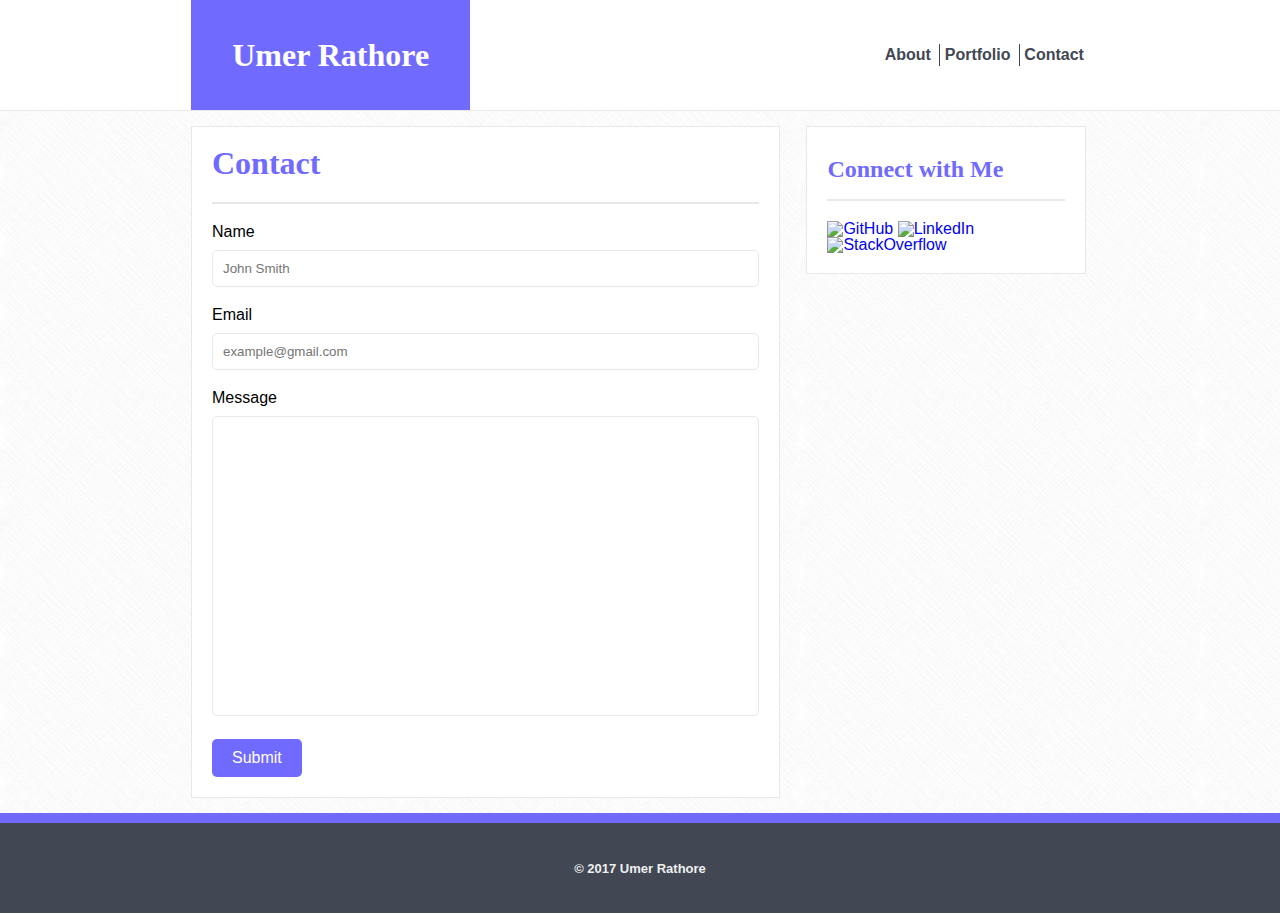
==== contact.html @ 15e80d78 "Updating all files" ====
<!DOCTYPE html>
<html lang="en">
<head>
	<meta charset="UTF-8">
	<title>Umer Rathore</title>
	<link rel="stylesheet" type="text/css" href="assets/css/reset.css">
	<link rel="stylesheet" type="text/css" href="assets/css/style.css">
</head>
<body>
	<div class = "headerstyle">
		<div class = "container">
			<div class ="row">
				<header>
					<div class = "col-4 col-m-5 col-s-6 col-xs-12">
						<a href ="index.html" id ="h1_name">
							<div id ="h1_name">
								<h1 class = "text">Umer Rathore</h1>
							</div>
						</a>
					</div>

					<div class ="col-8 col-m-7 col-s-6 col-xs-12">
						<div class ="row2">
							<nav>
								<ul class="navi text">
									<div class = "col-xs-4">
										<li>
											<a href="#">About</a>
										</li>
									</div>

									<div class = "col-xs-4">
										<li>
											<a href="portfolio.html">Portfolio</a>
										</li>
									</div>

									<div class = "col-xs-4">
										<li>
											<a href="contact.html" class ="last">Contact</a>
										</li>
									</div>
								</ul>
							</nav>
						</div>
					</div>
				</header>
			</div>
		</div>
	</div>

	<div class = "container">
		<div class ="row">
			<div class ="col-8 col-s-12 col-m-7 col-xs-12">
				<section>
					<h1 class = "h1_content">Contact</h1>
					<hr class="hr_line">

					<form id="contactMsg">
						<label for="flname">Name</label>
						<input type="text" class ="input_boxes" id="flname" name="flname" placeholder="John Smith">

						<label for="email">Email</label>
						<input type="text" class = "input_boxes" id="email" name="email" placeholder="example@gmail.com">

						<label for="message_text">Message</label>
						<textarea class ="message input_boxes" id="message_text" name="message_text"></textarea>
					</form>

					<button type="submit" form="contactMsg" value="Submit">
						Submit
					</button>
				</section>
			</div>

			<div class = "col-4 col-m-5 col-s-12 col-xs-12">
				<aside>
					<h2 class = "h2_content">Connect with Me</h2>
					<hr class="hr_line">

					<div class ="row">
						<div class ="col-12">

							<a href ="https://omes000.github.io/">
								<img class ="contact_img_child" src="assets/images/githubicon64x64.png" alt="GitHub">
							</a>

							<a href ="https://www.linkedin.com/in/umerrathore/">
								<img class ="contact_img_child" src="assets/images/linkedinlogo64x64.png" alt="LinkedIn">
							</a>

							<a href ="https://stackoverflow.com/users/8334882/omes000">
								<img class ="contact_img_child" src="assets/images/stackoverflowicon64x64.png" alt="StackOverflow">
							</a>
						</div>
					</div>
				</aside>
			</div>
		</div>
	</div>

	<div class = "row footer">
		<div class ="container">
			<div class = "col-12 col-m-12 col-s-12 col-xs-12">
				<p class="text" id="p_footer">
					&copy; 2017	 Umer Rathore
				</p>
			</div>
		</div>
	</div>
</body>
</html>
---- assets/css/style.css ----
html {
	height: 100%;
}

body {
	margin: 0;
	padding: 0;
	background-image: url('../images/crossword.png');
	font-family: 'Arial', 'Helvetica Neue', Helvetica, sans-serif;
	font-color: #333333;
	height: 100%;
}

* {
    box-sizing: border-box;
}

h1 {
	font-family: 'Georgia', Times, Times New Roman, serif;
	font-size: 200%;
	font-weight: bold;
}

h2 {
	font-family: 'Georgia', Times, Times New Roman, serif;
	font-size: 150%;
	font-weight: bold;
}

.container {
 	padding-right: 15px;
  	padding-left: 15px;
	margin-right: auto;
	margin-left: auto;
}

.headerstyle {
	border-bottom: 1px solid #e8e8e8;
	background-color: white;
}

header {
	width: 100%;
	height: 100%;
	background-color: white;
}

/*Used to create the box surrounding the name in the header*/
#h1_name {
	background-color: #716AFF;
	color: white;
	height: 110px;
	box-sizing: border-box;
	text-align: center;
}	

#h1_name:hover{
	opacity: .5;
}

a {
	text-decoration: none;
}

nav {
	background-color: white;
	display: table-cell;
	width: 25%;
	height: 110px;
	padding: 0;
	font-weight: 600;
}

ul {
	width: auto;
	list-style: none;
	overflow: hidden;
	float: right !important;
	padding-right: 0px;
}
.navi > .col-xs-4 {
	padding:3px;
	border-right: 1.5px solid #414753;
}

.navi > .col-xs-4> li {
	display: inline-block;
	
}

/*Creates formatting for navbar links*/
.navi > .col-xs-4 > li >a{
	color: #414753;
	text-decoration: none;
	font-weight: 600;
	padding: 0 5px 0 5px;
}

/*Removes padding and border-right on the last navbar link*/
.navi > .col-xs-4:last-child{
	border-right: white;
    padding-right: 0;
}

/*Changes the color of the link if cursor is hovering over it*/
.navi> .col-xs-4> li> a:hover {
    opacity: 0.2;
}

/*Creates the h1 style for text in the main content/section area*/
.h1_content {
	color: #716AFF;
	fill: solid;
	padding: 0px 0 15px 0;
	text-align: left;
}

/*Creates the h2 style for text in the aside area*/
.h2_content {
	color: #716AFF;
	fill: solid;
	width: 100%;
	padding: 10px 0 10px 0;
	margin-right: auto;
}

/*Creates the hr line style that sits underneath the titles of the section/aside areas*/
.hr_line {
	border: 1.5px solid;
	color: #e8e8e8;
	margin-bottom: 20px;
}

em{
	font-style: italic;
}

section {
	width: 100%;
	background-color: white;
	padding: 20px;
	border: 1px solid;
	border-color: #e8e8e8;
}

aside {
	width: 100%;
	background-color: white;
	padding: 20px;
	border: 1px solid;
	border-color: #e8e8e8;
}

/*Helps create sticky footer*/
.footer {
	width: 100%;
	height: 100px;
	background-color: #414753;
	border-top: 10px solid #716AFF;
}

footer {
	height: 100%;
}

.footer .container{
	height: 100%;
}

.footer .container .col-12{
	height: 100%;
}

/*Used to style any text in the main section area*/
.p_main {
	padding: 2px 0 10px 0;
	line-height: 30px;
	color: #414753;
	font-weight: 500;
	font-size: 16px;
	text-align: left;
}

#p_footer{
	font-weight: 600;
	font-size: 13px;
	color: #efefef;
	text-align: center;
}

/*Used to center vertically*/
.text {
	position: relative;
	top: 50%;
	-webkit-transform: translateY(-50%);
	-ms-transform: translateY(-50%);
	transform: translateY(-50%);
}

/*Used to format image on about page*/
.about-img {
	float: left;
	height: 250px;
	width: 200px;
	padding: 10px 20px 10px 0;
}

label {
	display: block;
	padding: 0 0 10px 0;
}

.input_boxes {
	width: 100%;
	margin: 0 0 20px 0;
	border:1.5px solid #e8e8e8;
	padding: 10px;
	font-family: 'Arial', 'Helvetica Neue', Helvetica, sans-serif;
	border-radius: 5px;
	box-sizing: border-box;
}

.message {
	height: 300px;
	resize: none;
}

button {
	display: inline-block;
	padding: 10px 20px;
	font-size: 16px;
	cursor: pointer;
	text-align: center;
	outline: none;
	background-color: #716AFF;
	outline: none;
	color: white;
	border: none;
	border-radius: 5px;
}

button:hover {
	opacity: .5;
}

button:active {
	opacity: .5;
	transform: translateY(2px);
}

.row::after {
    content: "";
    clear: both;
    display: table;
}

aside .row .col-12 {
	padding: 0;
}

.img-responsive{
  display: block;
  max-width: 100%;
  height: auto;
}
.caption {
    width:100%;
    bottom: 80px;
    left:0px;
    padding: 10px 0 10px 0;
    position: relative;
    background:#716AFF;
}

.caption h4 {
    color: #fff;
    text-align: center;
}

@media only screen and (max-width: 640px) {
    /* For mobile: */
    .col-xs-1 {width: 8.33%;}
    .col-xs-2 {width: 16.66%;}
    .col-xs-3 {width: 25%;}
    .col-xs-4 {width: 33.33%;}
    .col-xs-5 {width: 41.66%;}
    .col-xs-6 {width: 50%;}
    .col-xs-7 {width: 58.33%;}
    .col-xs-8 {width: 66.66%;}
    .col-xs-9 {width: 75%;}
    .col-xs-10 {width: 83.33%;}
    .col-xs-11 {width: 91.66%;}
    .col-xs-12 {width: 100%;}
    ul {
    	text-align: center;
    	float:none !important;
    }
    .headerstyle .container  {
    	width: 100%;
    	padding: 0;
    }
    .headerstyle .container .col-xs-12 {
		width: 100%;
		padding: 0;
    }
	.row2::after {
	    content: "";
	    clear: both;
	    display: table;
	}
	.navi> .col-xs-4> li{
		padding: 0 10px 0 5px;
		width: 100%;
	}
}

@media only screen and (min-width: 641px) {
    /* For tablets: */
    .col-s-1 {width: 8.33%;}
    .col-s-2 {width: 16.66%;}
    .col-s-3 {width: 25%;}
    .col-s-4 {width: 33.33%;}
    .col-s-5 {width: 41.66%;}
    .col-s-6 {width: 50%;}
    .col-s-7 {width: 58.33%;}
    .col-s-8 {width: 66.66%;}
    .col-s-9 {width: 75%;}
    .col-s-10 {width: 83.33%;}
    .col-s-11 {width: 91.66%;}
    .col-s-12 {width: 100%;}
}

@media only screen and (min-width: 768px) {
    /* For Desktops: */
    .col-m-1 {width: 8.33%;}
    .col-m-2 {width: 16.66%;}
    .col-m-3 {width: 25%;}
    .col-m-4 {width: 33.33%;}
    .col-m-5 {width: 41.66%;}
    .col-m-6 {width: 50%;}
    .col-m-7 {width: 58.33%;}
    .col-m-8 {width: 66.66%;}
    .col-m-9 {width: 75%;}
    .col-m-10 {width: 83.33%;}
    .col-m-11 {width: 91.66%;}
    .col-m-12 {width: 100%;}
}
@media only screen and (min-width: 980px) {
    /* For Larger desktop: */
    .col-1 {width: 8.33%;}
    .col-2 {width: 16.66%;}
    .col-3 {width: 25%;}
    .col-4 {width: 33.33%;}
    .col-5 {width: 41.66%;}
    .col-6 {width: 50%;}
    .col-7 {width: 58.33%;}
    .col-8 {width: 66.66%;}
    .col-9 {width: 75%;}
    .col-10 {width: 83.33%;}
    .col-11 {width: 91.66%;}
    .col-12 {width: 100%;}
}

@media (min-width: 768px) {
  	.container {
    	width: 760px;
 	}
}

@media (min-width: 980px) {
  	.container {
    	width: 958px;
 	}
}

[class*="col-"] {
    display: inline-block;
    margin-right: -0.2em; 
    float: left;
    padding: 15px;
}

header [class*="col-"] {
	padding: 0 15px 0 15px;
}
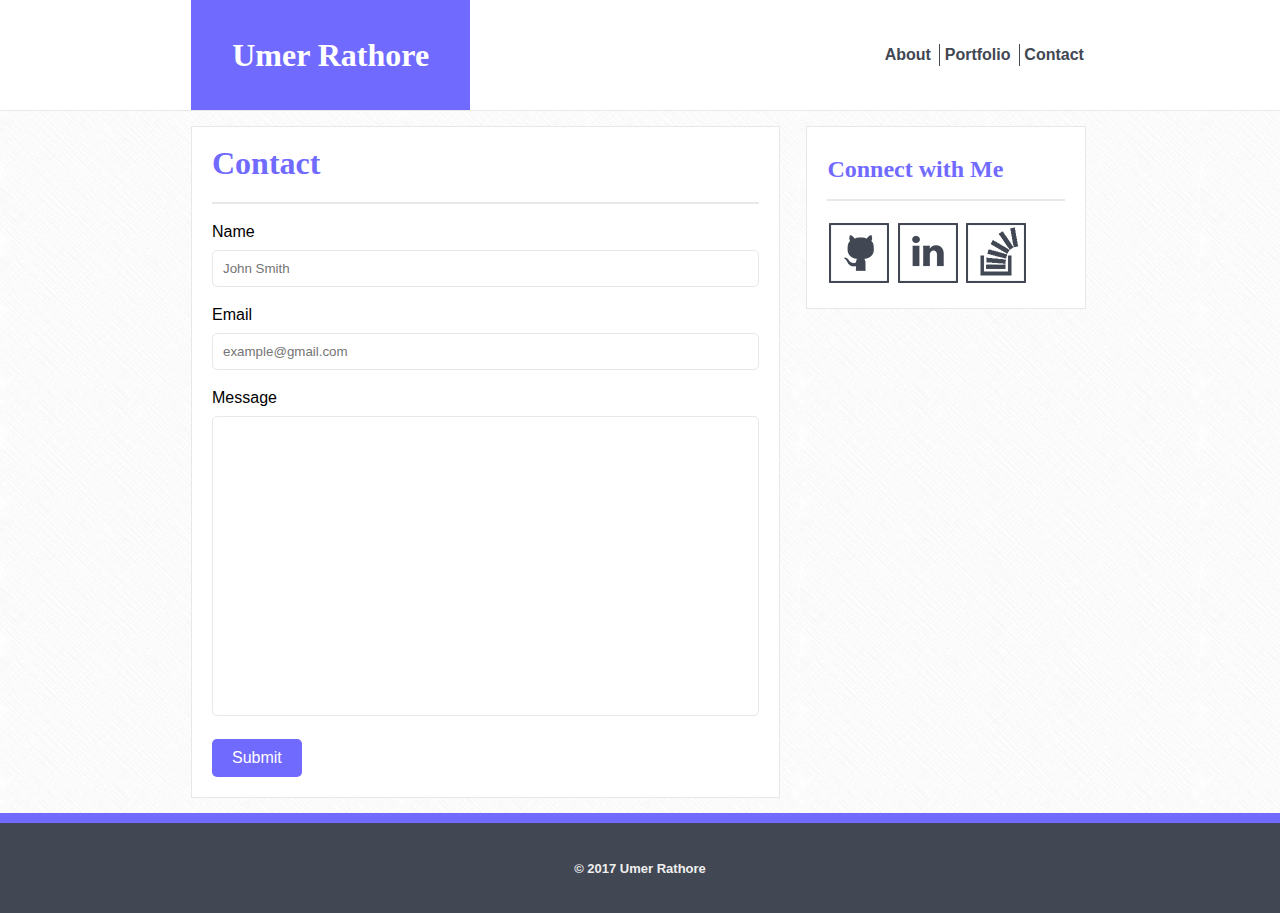
==== commit a5f9f801: "minor updates to navbar links" ====
--- a/contact.html
+++ b/contact.html
@@ -25,7 +25,7 @@
 								<ul class="navi text">
 									<div class = "col-xs-4">
 										<li>
-											<a href="#">About</a>
+											<a href="index.html">About</a>
 										</li>
 									</div>
 
@@ -37,7 +37,7 @@
 
 									<div class = "col-xs-4">
 										<li>
-											<a href="contact.html" class ="last">Contact</a>
+											<a href="#" class ="last">Contact</a>
 										</li>
 									</div>
 								</ul>
